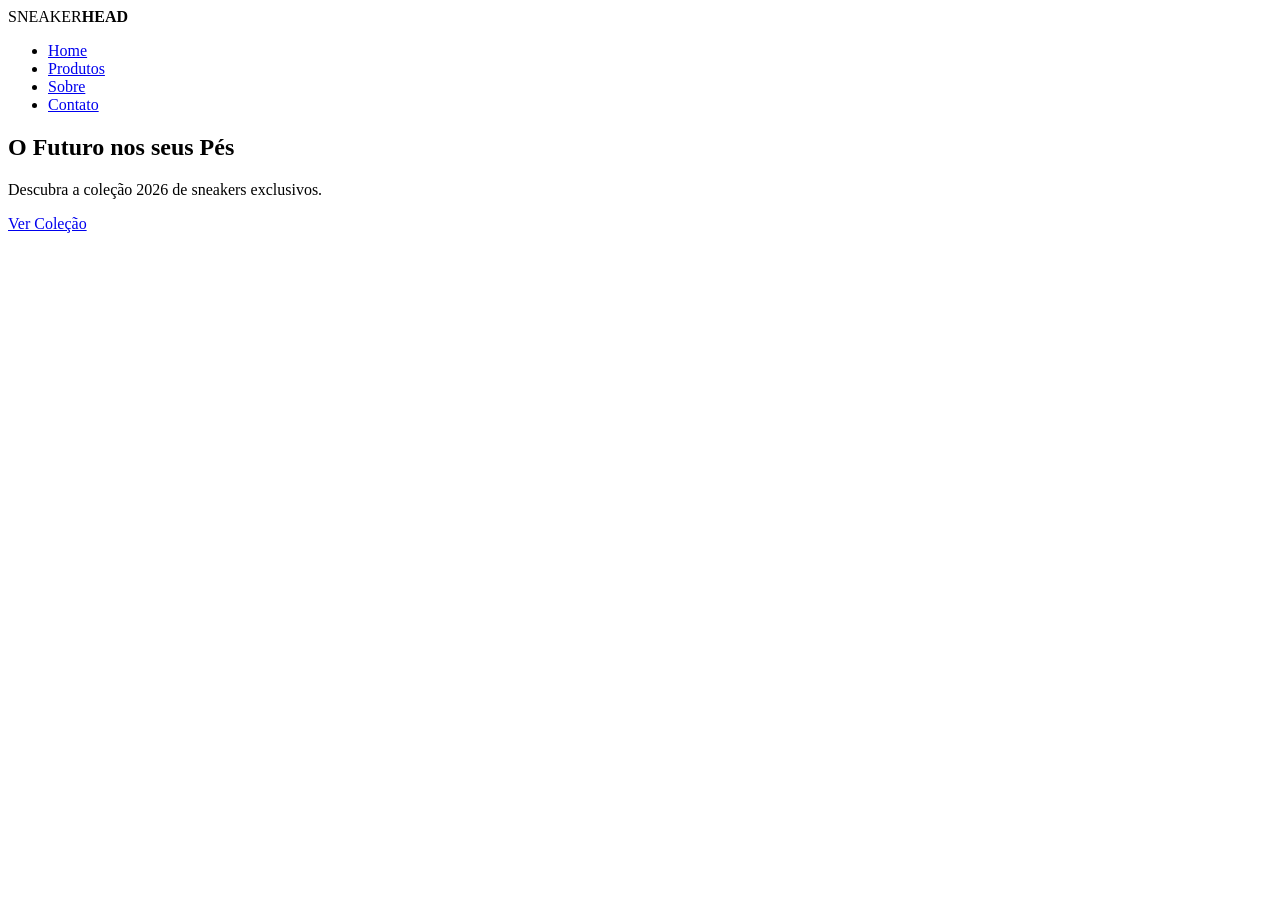
==== index.html @ be1741c8 "Criação do index e   arquivo CSS" ====
<!DOCTYPE html>
<html lang="pt-br">
<head>
    <meta charset="UTF-8">
    <meta name="viewport" content="width=device-width, initial-scale=1.0">
    <title>Sneaker Store | Home</title>
    <link rel="stylesheet" href="css/style.css">
</head>
<body>
    <header>
        <nav class="container">
            <div class="logo">SNEAKER<strong>HEAD</strong></div>
            <ul class="nav-links">
                <li><a href="index.html" class="active">Home</a></li>
                <li><a href="produtos.html">Produtos</a></li>
                <li><a href="sobre.html">Sobre</a></li>
                <li><a href="contato.html">Contato</a></li>
            </ul>
        </nav>
    </header>

    <section class="hero">
        <div class="hero-content">
            <h1>O Futuro nos seus Pés</h1>
            <p>Descubra a coleção 2026 de sneakers exclusivos.</p>
            <a href="produtos.html" class="btn-primary">Ver Coleção</a>
        </div>
    </section>

    <script src="js/script.js"></script>
</body>
</html>
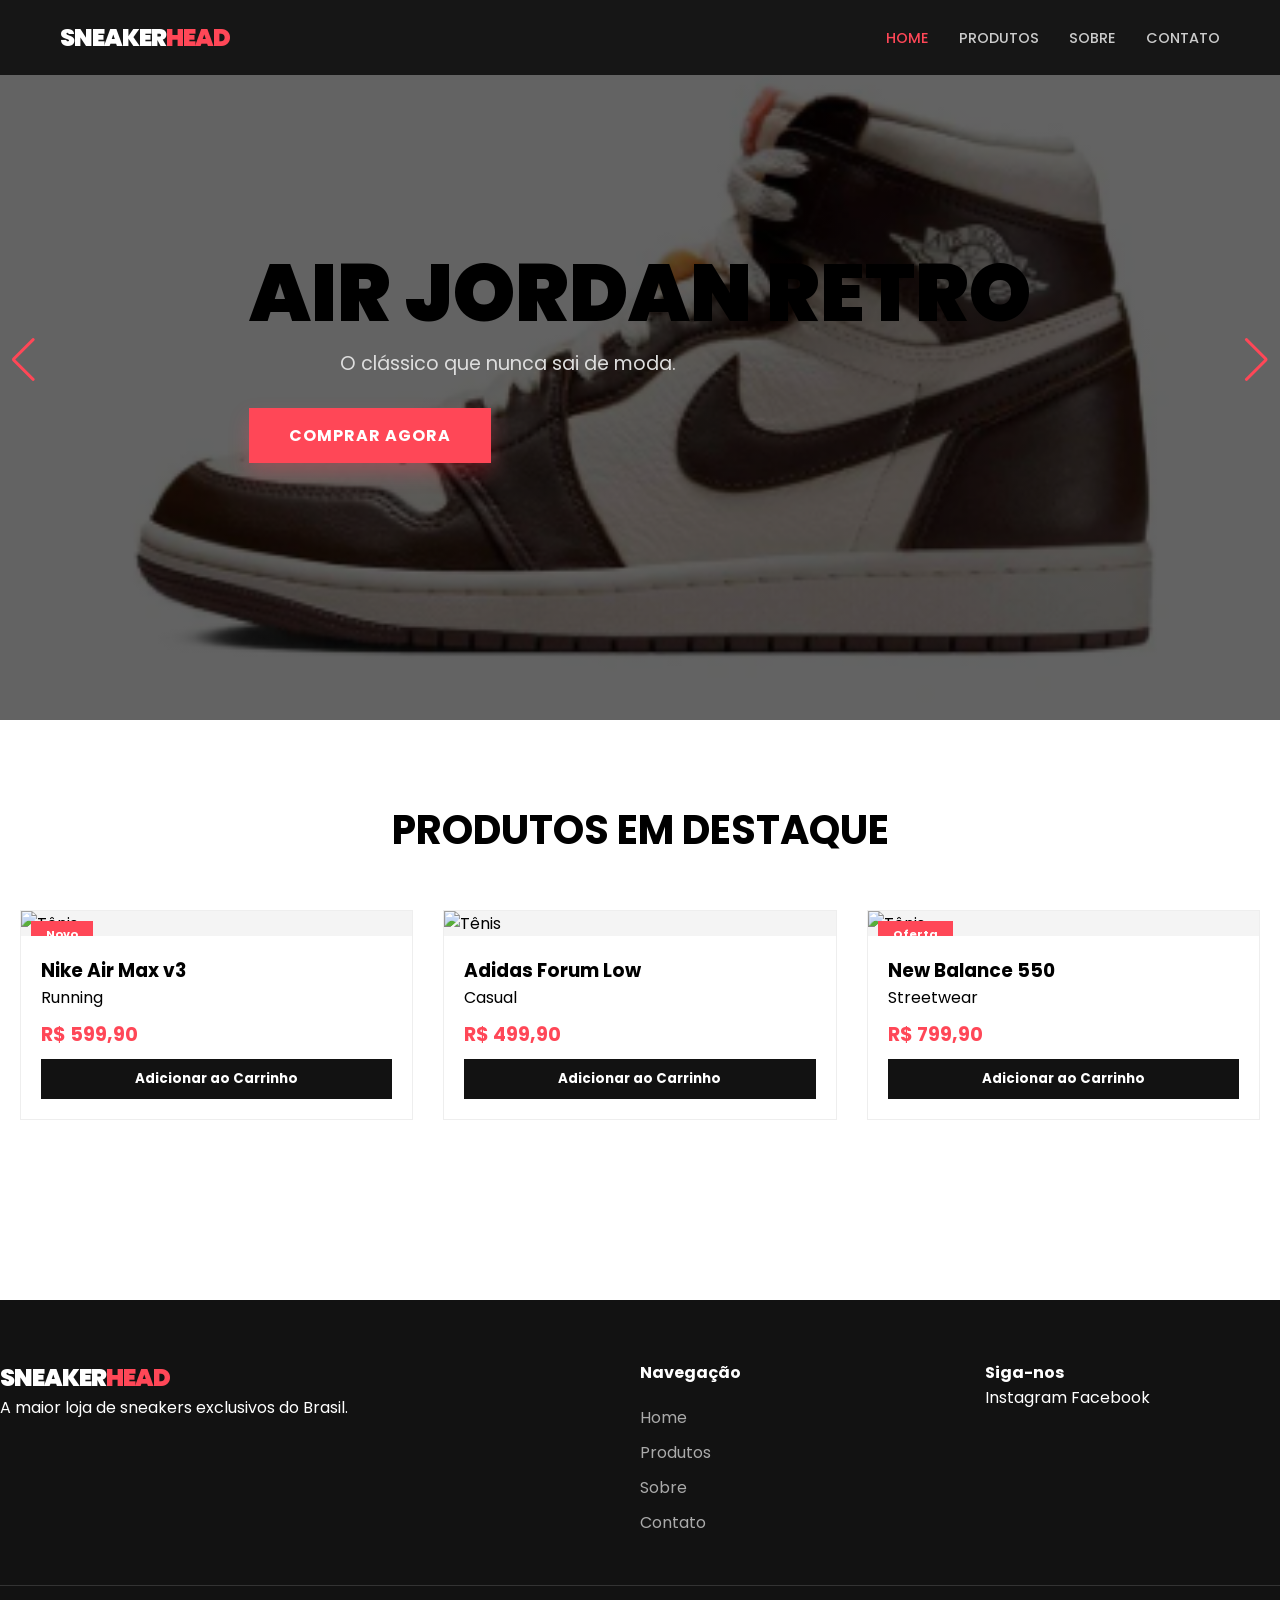
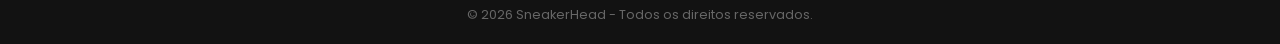
==== commit e490a74d: "Ajustes de CSS e imagens" ====
--- a/index.html
+++ b/index.html
@@ -4,12 +4,14 @@
     <meta charset="UTF-8">
     <meta name="viewport" content="width=device-width, initial-scale=1.0">
     <title>Sneaker Store | Home</title>
+    <link rel="stylesheet" href="https://cdn.jsdelivr.net/npm/swiper@11/swiper-bundle.min.css" />
     <link rel="stylesheet" href="css/style.css">
 </head>
 <body>
+
     <header>
-        <nav class="container">
-            <div class="logo">SNEAKER<strong>HEAD</strong></div>
+        <nav>
+            <div class="logo">SNEAKER<span>HEAD</span></div>
             <ul class="nav-links">
                 <li><a href="index.html" class="active">Home</a></li>
                 <li><a href="produtos.html">Produtos</a></li>
@@ -19,14 +21,108 @@
         </nav>
     </header>
 
-    <section class="hero">
-        <div class="hero-content">
-            <h1>O Futuro nos seus Pés</h1>
-            <p>Descubra a coleção 2026 de sneakers exclusivos.</p>
-            <a href="produtos.html" class="btn-primary">Ver Coleção</a>
+    <section class="swiper mySwiper">
+        <div class="swiper-wrapper">
+            <div class="swiper-slide hero-slide" style="background-image: linear-gradient(rgba(0,0,0,0.6), rgba(0,0,0,0.6)), url('assets/jordan-slide.png');">
+                <div class="hero-content">
+                    <h1>Air Jordan Retro</h1>
+                    <p>O clássico que nunca sai de moda.</p>
+                    <a href="produtos.html" class="btn-primary">Comprar Agora</a>
+                </div>
+            </div>
+            
+            <div class="swiper-slide hero-slide" style="background-image: linear-gradient(rgba(0,0,0,0.6), rgba(0,0,0,0.6)), url('assets/performance-slide.png');">
+                <div class="hero-content">
+                    <h1>Performance Premium</h1>
+                    <p>Tecnologia de ponta para sua corrida.</p>
+                    <a href="produtos.html" class="btn-primary">Explorar</a>
+                </div>
+            </div>
         </div>
+        <div class="swiper-button-next"></div>
+        <div class="swiper-button-prev"></div>
     </section>
 
+    <section class="container products-section">
+        <h2 class="section-title">Produtos em Destaque</h2>
+        <div class="product-grid">
+            
+            <div class="product-card">
+                <div class="product-image">
+                    <span class="tag">Novo</span>
+                    <img src="assets/AirMaxv3.png" alt="Tênis">
+                </div>
+                <div class="product-info">
+                    <h3>Nike Air Max v3</h3>
+                    <p class="category">Running</p>
+                    <p class="price">R$ 599,90</p>
+                    <button class="btn-buy">Adicionar ao Carrinho</button>
+                </div>
+            </div>
+            <div class="product-card">
+                <div class="product-image">
+                    <img src="assets/AdidasForumLow.png" alt="Tênis">
+                </div>
+                <div class="product-info">
+                    <h3>Adidas Forum Low</h3>
+                    <p class="category">Casual</p>
+                    <p class="price">R$ 499,90</p>
+                    <button class="btn-buy">Adicionar ao Carrinho</button>
+                </div>
+            </div>
+
+            <div class="product-card">
+                <div class="product-image">
+                    <span class="tag">Oferta</span>
+                    <img src="assets/newb.png" alt="Tênis">
+                </div>
+                <div class="product-info">
+                    <h3>New Balance 550</h3>
+                    <p class="category">Streetwear</p>
+                    <p class="price">R$ 799,90</p>
+                    <button class="btn-buy">Adicionar ao Carrinho</button>
+                </div>
+            </div>
+
+            </div>
+    </section>
+
+    <footer>
+        <div class="container footer-content">
+            <div class="footer-brand">
+                <div class="logo">SNEAKER<span>HEAD</span></div>
+                <p>A maior loja de sneakers exclusivos do Brasil.</p>
+            </div>
+            <div class="footer-links">
+                <h4>Navegação</h4>
+                <ul>
+                    <li><a href="index.html">Home</a></li>
+                    <li><a href="produtos.html">Produtos</a></li>
+                    <li><a href="sobre.html">Sobre</a></li>
+                    <li><a href="contato.html">Contato</a></li>
+                </ul>
+            </div>
+            <div class="footer-social">
+                <h4>Siga-nos</h4>
+                <div class="social-icons">
+                    <span>Instagram</span>
+                    <span>Facebook</span>
+                </div>
+            </div>
+        </div>
+        <div class="footer-bottom">
+            <p>&copy; 2026 SneakerHead - Todos os direitos reservados.</p>
+        </div>
+    </footer>
+
+    <script src="https://cdn.jsdelivr.net/npm/swiper@11/swiper-bundle.min.js"></script>
+    <script>
+        var swiper = new Swiper(".mySwiper", {
+            loop: true,
+            navigation: { nextEl: ".swiper-button-next", prevEl: ".swiper-button-prev" },
+            autoplay: { delay: 5000 },
+        });
+    </script>
     <script src="js/script.js"></script>
 </body>
 </html>
--- a/css/style.css
+++ b/css/style.css
@@ -0,0 +1,180 @@
+@import url('https://fonts.googleapis.com/css2?family=Poppins:wght@400;700;900&display=swap');
+
+:root {
+    --primary: #ff4757;
+    --dark: #121212;
+    --light: #ffffff;
+    --gray: #f4f4f4;
+    --transition: all 0.3s ease;
+}
+
+* {
+    margin: 0;
+    padding: 0;
+    box-sizing: border-box;
+    font-family: 'Poppins', sans-serif;
+}
+
+body {
+    background-color: var(--light);
+}
+
+/* Navbar Moderna */
+header {
+    background: rgba(18, 18, 18, 0.95);
+    padding: 20px 0;
+    position: fixed;
+    width: 100%;
+    top: 0;
+    z-index: 1000;
+    backdrop-filter: blur(10px);
+}
+
+nav {
+    max-width: 1200px;
+    margin: 0 auto;
+    display: flex;
+    justify-content: space-between;
+    align-items: center;
+    padding: 0 20px;
+}
+
+.logo {
+    color: white;
+    font-size: 1.5rem;
+    font-weight: 900;
+    letter-spacing: -1px;
+}
+
+.logo span { color: var(--primary); }
+
+.nav-links {
+    display: flex;
+    list-style: none;
+    gap: 30px;
+}
+
+.nav-links a {
+    color: #ccc;
+    text-decoration: none;
+    font-weight: 500;
+    font-size: 0.9rem;
+    text-transform: uppercase;
+    transition: var(--transition);
+}
+
+.nav-links a:hover, .nav-links a.active {
+    color: var(--primary);
+}
+
+/* Hero Section com Impacto */
+.hero {
+    height: 100vh;
+    background: linear-gradient(rgba(0,0,0,0.7), rgba(0,0,0,0.7)), 
+                url('https://images.unsplash.com/photo-1552346154-21d32810aba3?q=80&w=2070') center/cover;
+    display: flex;
+    align-items: center;
+    justify-content: center;
+    text-align: center;
+    color: white;
+    padding: 0 20px;
+}
+
+.hero-content h1 {
+    font-size: clamp(3rem, 8vw, 5rem);
+    font-weight: 900;
+    text-transform: uppercase;
+    line-height: 0.9;
+    margin-bottom: 20px;
+}
+
+.hero-content p {
+    font-size: 1.2rem;
+    margin-bottom: 30px;
+    color: #ddd;
+    max-width: 600px;
+    margin-inline: auto;
+}
+
+/* Botão Moderno */
+.btn-primary {
+    background: var(--primary);
+    color: white;
+    padding: 15px 40px;
+    border: none;
+    border-radius: 0; /* Quadrado passa uma ideia mais 'sport/urban' */
+    font-weight: 700;
+    text-transform: uppercase;
+    text-decoration: none;
+    letter-spacing: 1px;
+    display: inline-block;
+    transition: var(--transition);
+    box-shadow: 0 10px 20px rgba(255, 71, 87, 0.3);
+}
+
+.btn-primary:hover {
+    transform: translateY(-3px);
+    box-shadow: 0 15px 25px rgba(255, 71, 87, 0.4);
+    background: #ff6b81;
+}
+
+/* Carrossel */
+.swiper { width: 100%; height: 80vh; }
+.hero-slide { 
+    background-size: cover; 
+    background-position: center; 
+    display: flex; 
+    align-items: center; 
+    justify-content: center; 
+}
+.swiper-button-next, .swiper-button-prev { color: var(--primary) !important; }
+
+/* Vitrine de Produtos (9 itens) */
+.products-section { padding: 80px 20px; }
+.section-title { text-align: center; margin-bottom: 50px; font-size: 2.5rem; text-transform: uppercase; }
+
+.product-grid { 
+    display: grid; 
+    grid-template-columns: repeat(3, 1fr); /* 3 colunas para desktop */
+    gap: 30px; 
+}
+
+.product-card { 
+    background: #fff; 
+    border: 1px solid #eee; 
+    transition: var(--transition); 
+}
+.product-card:hover { transform: translateY(-5px); box-shadow: 0 10px 30px rgba(0,0,0,0.1); }
+
+.product-image { position: relative; background: var(--gray); overflow: hidden; }
+.product-image img { width: 100%; transition: 0.5s; }
+.product-card:hover img { transform: scale(1.1); }
+
+.tag { 
+    position: absolute; top: 10px; left: 10px; background: var(--primary); 
+    color: white; padding: 5px 15px; font-size: 0.7rem; font-weight: bold; 
+}
+
+.product-info { padding: 20px; text-align: left; }
+.price { color: var(--primary); font-weight: bold; font-size: 1.2rem; margin: 10px 0; }
+.btn-buy { 
+    width: 100%; padding: 10px; background: var(--dark); color: white; 
+    border: none; cursor: pointer; font-weight: bold; 
+}
+
+/* Footer Moderno */
+footer { background: var(--dark); color: white; padding: 60px 0 20px; margin-top: 100px; }
+.footer-content { 
+    display: grid; 
+    grid-template-columns: 2fr 1fr 1fr; 
+    gap: 50px; 
+    padding-bottom: 40px;
+    border-bottom: 1px solid #333;
+}
+.footer-links ul { list-style: none; margin-top: 20px; }
+.footer-links a { color: #aaa; text-decoration: none; display: block; margin-bottom: 10px; }
+.footer-bottom { text-align: center; padding-top: 20px; color: #666; font-size: 0.8rem; }
+
+/* Responsividade */
+@media (max-width: 992px) { .product-grid { grid-template-columns: repeat(2, 1fr); } }
+@media (max-width: 600px) { .product-grid { grid-template-columns: 1fr; } .footer-content { grid-template-columns: 1fr; } }
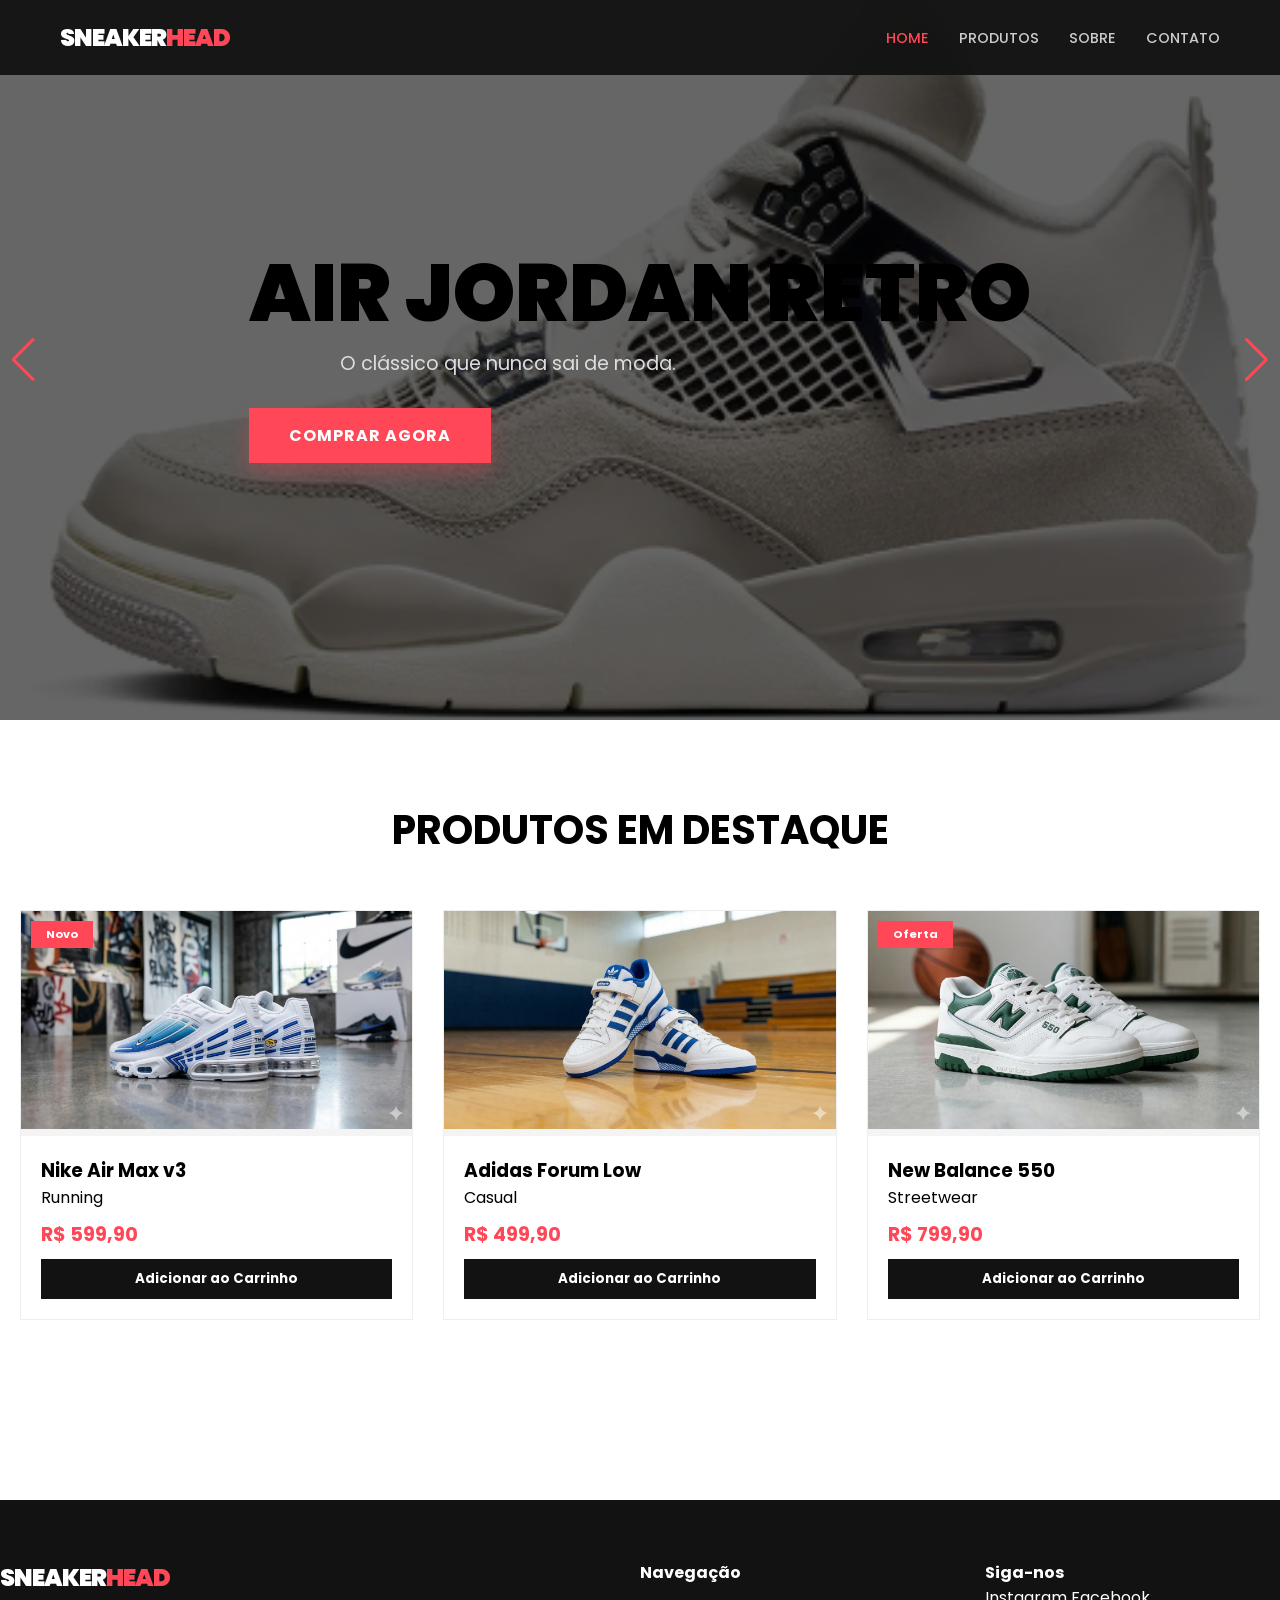
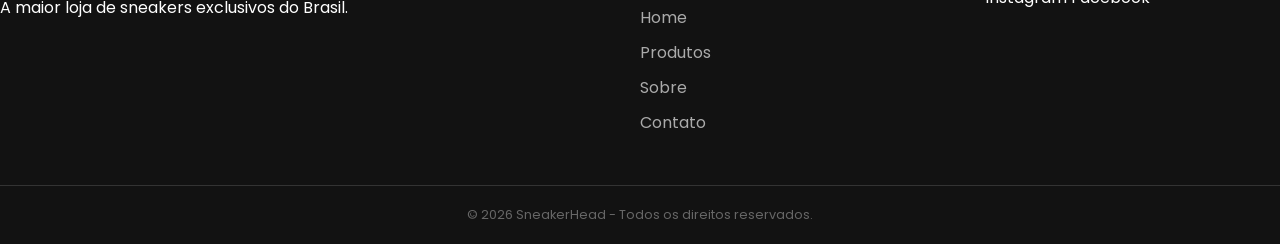
==== commit 11e2d6c8: "feat: implement responsive navigation bar and apply modern site-wide styling." ====
--- a/index.html
+++ b/index.html
@@ -12,6 +12,11 @@
     <header>
         <nav>
             <div class="logo">SNEAKER<span>HEAD</span></div>
+            <div class="menu-toggle" id="mobile-menu">
+                <span class="bar"></span>
+                <span class="bar"></span>
+                <span class="bar"></span>
+            </div>
             <ul class="nav-links">
                 <li><a href="index.html" class="active">Home</a></li>
                 <li><a href="produtos.html">Produtos</a></li>
--- a/css/style.css
+++ b/css/style.css
@@ -65,6 +65,36 @@
 
 .nav-links a:hover, .nav-links a.active {
     color: var(--primary);
+}
+
+.menu-toggle {
+    display: none;
+    flex-direction: column;
+    justify-content: space-between;
+    width: 30px;
+    height: 20px;
+    cursor: pointer;
+    z-index: 1001;
+}
+
+.menu-toggle .bar {
+    width: 100%;
+    height: 3px;
+    background-color: white;
+    transition: var(--transition);
+}
+
+/* Hamburger animation classes */
+.menu-toggle.active .bar:nth-child(1) {
+    transform: translateY(8px) rotate(45deg);
+}
+
+.menu-toggle.active .bar:nth-child(2) {
+    opacity: 0;
+}
+
+.menu-toggle.active .bar:nth-child(3) {
+    transform: translateY(-9px) rotate(-45deg);
 }
 
 /* Hero Section com Impacto */
@@ -176,5 +206,44 @@
 .footer-bottom { text-align: center; padding-top: 20px; color: #666; font-size: 0.8rem; }
 
 /* Responsividade */
-@media (max-width: 992px) { .product-grid { grid-template-columns: repeat(2, 1fr); } }
-@media (max-width: 600px) { .product-grid { grid-template-columns: 1fr; } .footer-content { grid-template-columns: 1fr; } }+@media (max-width: 992px) { 
+    .product-grid { grid-template-columns: repeat(2, 1fr); } 
+}
+@media (max-width: 768px) {
+    .menu-toggle {
+        display: flex;
+    }
+    .nav-links {
+        position: fixed;
+        right: -100%;
+        top: 0;
+        height: 100vh;
+        width: 70%;
+        background-color: rgba(18, 18, 18, 0.98);
+        display: flex;
+        flex-direction: column;
+        justify-content: center;
+        align-items: center;
+        transition: 0.4s ease-in-out;
+        z-index: 1000;
+        box-shadow: -5px 0 15px rgba(0,0,0,0.5);
+    }
+    .nav-links.active {
+        right: 0;
+    }
+    .nav-links li {
+        margin: 20px 0;
+    }
+    .nav-links a {
+        font-size: 1.2rem;
+    }
+    
+    .hero-content h1 { font-size: 2.5rem; }
+    .hero-content p { font-size: 1rem; }
+}
+
+@media (max-width: 600px) { 
+    .product-grid { grid-template-columns: 1fr; } 
+    .footer-content { grid-template-columns: 1fr; } 
+    .nav-links { width: 100%; }
+}
